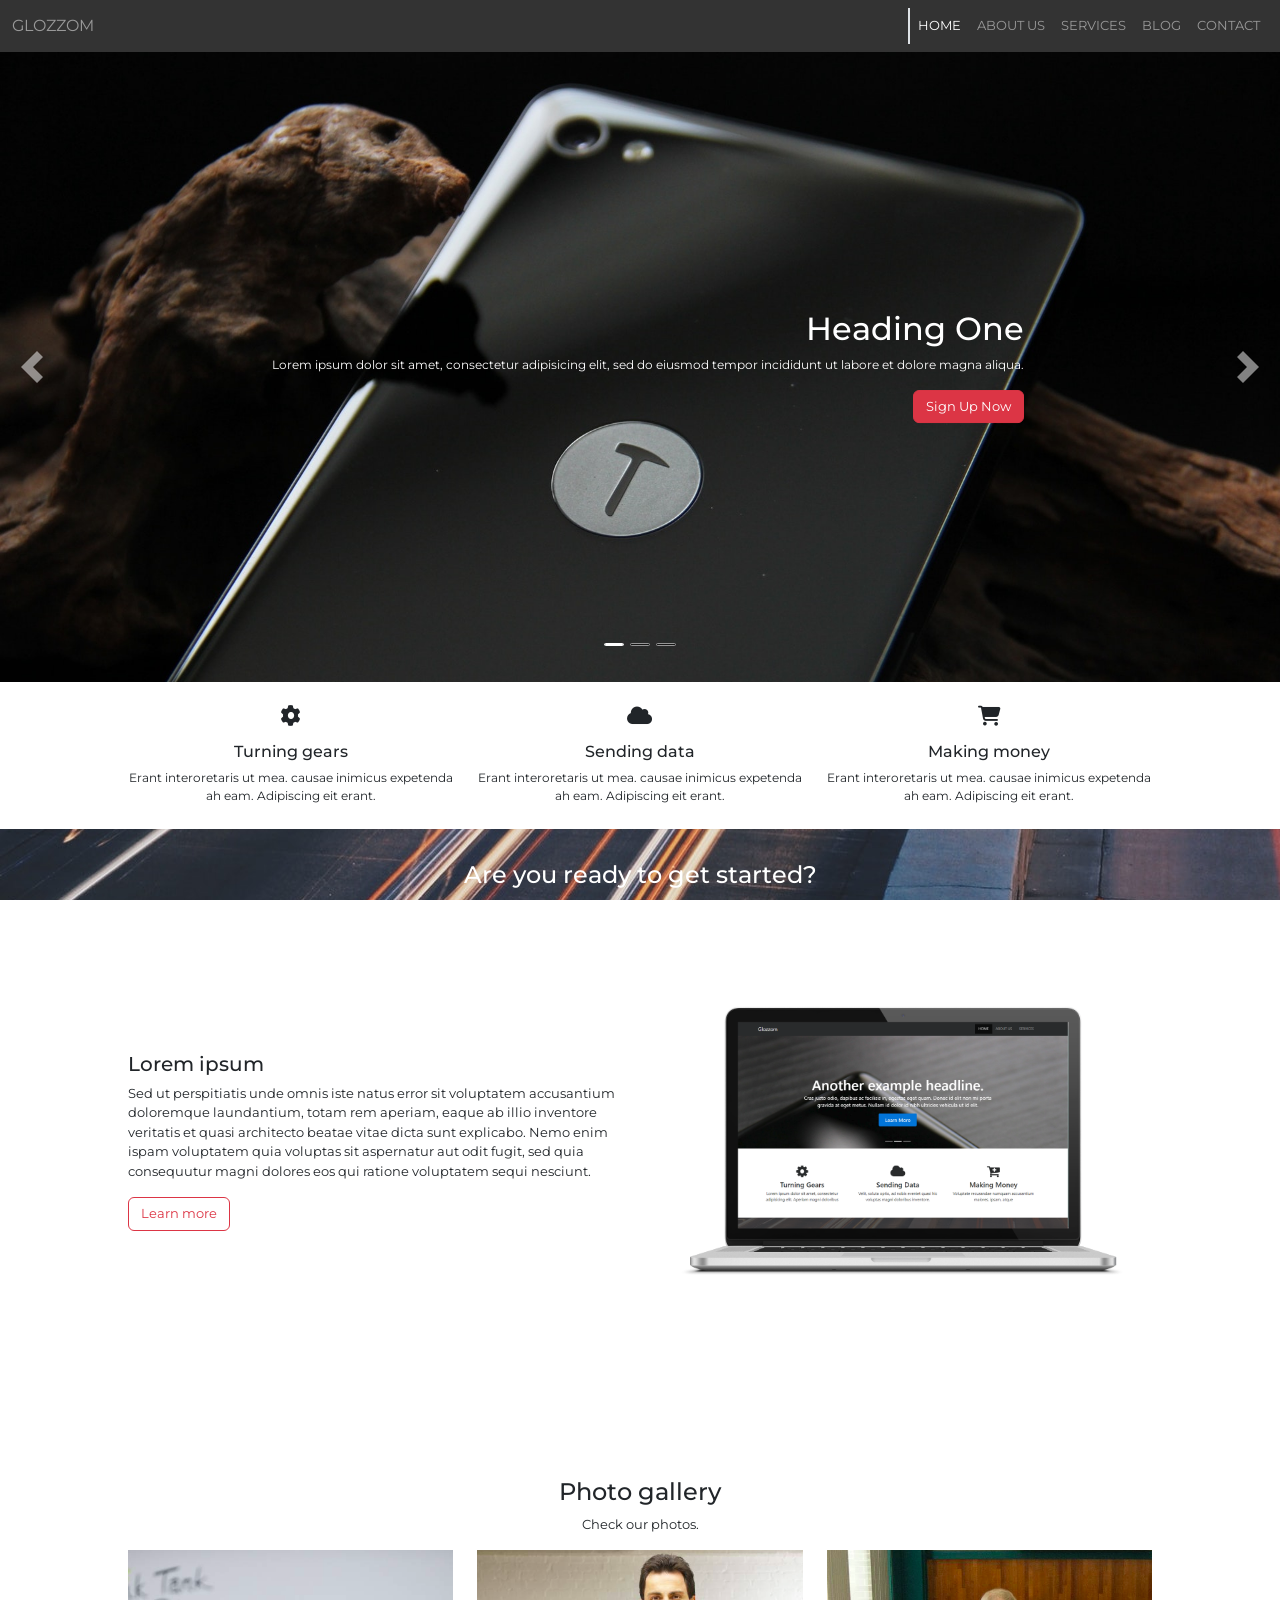
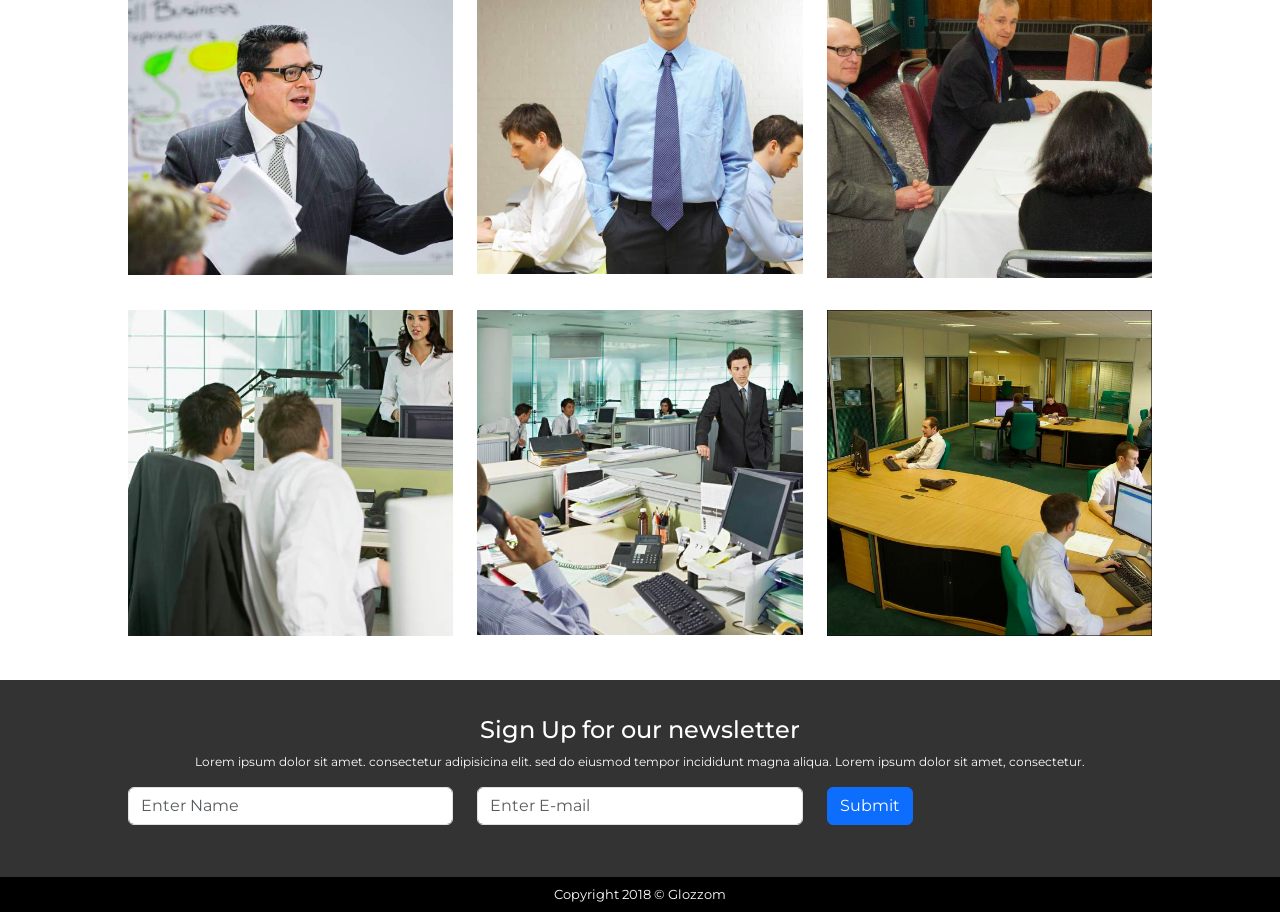
==== index.html @ c42b5f48 "Glozzom-website" ====
<!DOCTYPE html>
<html lang="en">
  <head>
    <meta charset="utf-8" />
    <meta
      name="viewport"
      content="width=device-width, initial-scale=1, shrink-to-fit=no"
    />
    <title>Homepage</title>
    <link rel="preconnect" href="https://fonts.googleapis.com" />
    <link rel="preconnect" href="https://fonts.gstatic.com" crossorigin />
    <link
      href="https://fonts.googleapis.com/css2?family=Montserrat:ital,wght@0,100..900;1,100..900&family=Roboto:ital,wght@0,100;0,300;0,400;0,500;0,700;0,900;1,100;1,300;1,400;1,500;1,700;1,900&display=swap"
      rel="stylesheet"
    />
    <link
      href="https://cdn.jsdelivr.net/npm/bootstrap@5.3.3/dist/css/bootstrap.min.css"
      rel="stylesheet"
      integrity="sha384-QWTKZyjpPEjISv5WaRU9OFeRpok6YctnYmDr5pNlyT2bRjXh0JMhjY6hW+ALEwIH"
      crossorigin="anonymous"
    />
    <link
      rel="stylesheet"
      href="https://cdnjs.cloudflare.com/ajax/libs/font-awesome/6.1.1/css/all.min.css"
      integrity="sha512-KfkfwYDsLkIlwQp6LFnl8zNdLGxu9YAA1QvwINks4PhcElQSvqcyVLLD9aMhXd13uQjoXtEKNosOWaZqXgel0g=="
      crossorigin="anonymous"
      referrerpolicy="no-referrer"
    />
    <link rel="stylesheet" href="./style.css" />
  </head>
  <body>
    <!-- Navbar -->

    <nav class="navbar navbar-expand-md bg-custom">
      <div class="container-fluid">
        <a
          class="navbar-brand font-size-logo text-decoration-none text-uppercase text-white-50"
          href="index.html"
          >Glozzom</a
        >
        <button
          class="navbar-toggler border-0"
          type="button"
          data-bs-toggle="collapse"
          data-bs-target="#navbarNav"
          aria-controls="navbarNav"
          aria-expanded="false"
          aria-label="Toggle navigation"
        >
          <span class="navbar-toggler-icon"></span>
        </button>
        <div
          class="collapse navbar-collapse justify-content-end"
          id="navbarNav"
        >
          <ul class="navbar-nav text-uppercase fontsize-small">
            <li class="nav-item">
              <a
                class="nav-link text-white border-start border-2 ps-2"
                aria-current="page"
                href="index.html"
                >Home</a
              >
            </li>
            <li class="nav-item">
              <a class="nav-link text-white-50" href="about-us.html"
                >About us</a
              >
            </li>
            <li class="nav-item">
              <a class="nav-link text-white-50" href="services.html">Services</a>
            </li>
            <li class="nav-item">
              <a class="nav-link text-white-50" href="blog.html">Blog</a>
            </li>
            <li class="nav-item">
              <a class="nav-link text-white-50" href="contact.html">Contact</a>
            </li>
          </ul>
        </div>
      </div>
    </nav>

    <!-- Carosel -->

    <div id="carouselExampleCaptions" class="carousel slide">
      <div class="carousel-indicators">
        <button
          type="button"
          data-bs-target="#carouselExampleCaptions"
          data-bs-slide-to="0"
          class="active"
          aria-current="true"
          aria-label="Slide 1"
        ></button>
        <button
          type="button"
          data-bs-target="#carouselExampleCaptions"
          data-bs-slide-to="1"
          aria-label="Slide 2"
        ></button>
        <button
          type="button"
          data-bs-target="#carouselExampleCaptions"
          data-bs-slide-to="2"
          aria-label="Slide 3"
        ></button>
      </div>
      <div class="carousel-inner">
        <div class="carousel-item active">
          <img src="Images/image1.jpg" class="d-block w-100" alt="main image" />
          <div
            class="carousel-caption carousel-caption-right w-60 d-none d-md-block"
          >
            <h1 class="h2">Heading One</h1>
            <p class="fontsize-smallest">
              Lorem ipsum dolor sit amet, consectetur adipisicing elit, sed do
              eiusmod tempor incididunt ut labore et dolore magna aliqua.
            </p>
            <button
              type="button"
              class="btn btn-danger fontsize-small text-capitalize"
            >
              Sign up now
            </button>
          </div>
        </div>
        <div class="carousel-item">
          <img
            src="Images/image2.jpg"
            class="d-block w-100"
            alt="secondary image"
          />
          <div class="carousel-caption w-60 d-none d-md-block">
            <h5 class="h2">Heading Two</h5>
            <p class="fontsize-smallest">
              Lorem ipsum dolor sit amet, consectetur adipisicing elit, sed do
              eiusmod tempor incididunt ut labore et dolore magna aliqua.
            </p>
            <button
              type="button"
              class="btn btn-primary fontsize-small text-capitalize"
            >
              Learn more
            </button>
          </div>
        </div>
        <div class="carousel-item">
          <img
            src="Images/image3.jpg"
            class="d-block w-100"
            alt="third image"
          />
          <div class="carousel-caption w-60 d-none d-md-block">
            <h5 class="h2">Heading Three</h5>
            <p class="fontsize-smallest">
              Lorem ipsum dolor sit amet, consectetur adipisicing elit, sed do
              eiusmod tempor incididunt ut labore et dolore magna aliqua.
            </p>
            <button
              type="button"
              class="btn btn-success fontsize-small text-capitalize"
            >
              Learn more
            </button>
          </div>
        </div>
      </div>
      <button
        class="carousel-control-prev"
        type="button"
        data-bs-target="#carouselExampleCaptions"
        data-bs-slide="prev"
      >
        <span class="carousel-control-prev-icon" aria-hidden="true"></span>
        <span class="visually-hidden">Previous</span>
      </button>
      <button
        class="carousel-control-next"
        type="button"
        data-bs-target="#carouselExampleCaptions"
        data-bs-slide="next"
      >
        <span class="carousel-control-next-icon" aria-hidden="true"></span>
        <span class="visually-hidden">Next</span>
      </button>
    </div>

    <!-- Three-cards-section -->

    <section class="three-cards-section">
      <div class="container-custom my-4">
        <div class="row justify-content-center">
          <div class="col-12 col-md-4">
            <div class="card text-center border-0">
              <i class="fa-solid fa-gear fs-5"></i>
              <h5 class="card-title h6 mt-3">Turning gears</h5>
              <p class="card-text fontsize-smallest mb-3 mb-md-0">
                Erant interoretaris ut mea. causae inimicus expetenda ah eam.
                Adipiscing eit erant.
              </p>
            </div>
          </div>
          <div class="col-12 col-md-4">
            <div class="card text-center border-0">
              <i class="fa-solid fa-cloud fs-5"></i>
              <h5 class="card-title h6 mt-3">Sending data</h5>
              <p class="card-text fontsize-smallest mb-3 mb-md-0">
                Erant interoretaris ut mea. causae inimicus expetenda ah eam.
                Adipiscing eit erant.
              </p>
            </div>
          </div>
          <div class="col-12 col-md-4">
            <div class="card text-center border-0">
              <i class="fa-solid fa-cart-shopping fs-5"></i>
              <h5 class="card-title h6 mt-3">Making money</h5>
              <p class="card-text fontsize-smallest">
                Erant interoretaris ut mea. causae inimicus expetenda ah eam.
                Adipiscing eit erant.
              </p>
            </div>
          </div>
        </div>
      </div>
    </section>

    <!-- Second-section -->

    <section class="second-section">
      <div class="container py-4">
        <div class="row py-2">
          <div class="col-12">
            <h4 class="text-center text-white">
              Are you ready to get started?
            </h4>
          </div>
          <div class="col-12">
            <p class="text-center fontsize-small text-white mb-0">
              Lorem ipsum dolor sit amet, consectetur adicipicing elit sed do
              eismod tempor indicididunt ut labore et dolore magna aliqua.
            </p>
          </div>
        </div>
      </div>
    </section>

    <!-- Third-section -->

    <section class="third-section">
      <div class="container-custom">
        <div class="row align-items-center mt-4">
          <div class="col-12 col-md-6">
            <div class="text-body py-0 py-md-0 py-lg-4">
              <h5>Lorem ipsum</h5>
              <p class="fontsize-small">
                Sed ut perspitiatis unde omnis iste natus error sit voluptatem
                accusantium doloremque laundantium, totam rem aperiam, eaque ab
                illio inventore veritatis et quasi architecto beatae vitae dicta
                sunt explicabo. Nemo enim ispam voluptatem quia voluptas sit
                aspernatur aut odit fugit, sed quia consequutur magni dolores
                eos qui ratione voluptatem sequi nesciunt.
              </p>
              <button
                type="button"
                class="btn btn-outline-danger fontsize-small"
              >
                Learn more
              </button>
            </div>
          </div>
          <div class="col-12 col-md-6">
            <img
              src="./Images/laptop.png"
              alt="Laptop image"
              class="w-100 laptop-img"
            />
          </div>
        </div>
      </div>
    </section>

    <!-- Play-icon-section -->

    <section class="play-icon-section">
      <div class="container py-4">
        <div class="row">
          <div class="col-12 text-center">
            <!-- Button trigger modal -->
            <div
              class="play-button"
              data-bs-toggle="modal"
              data-bs-target="#exampleModal"
            >
              <i class="fa-solid fa-play text-white fs-4"></i>
            </div>

            <!-- Modal -->
            <div
              class="modal fade"
              id="exampleModal"
              tabindex="-1"
              aria-labelledby="exampleModalLabel"
              aria-hidden="true"
            >
              <div class="modal-dialog">
                <div class="modal-content">
                  <div class="modal-header">
                    <div class="modal-no-title" id="exampleModalLabel"></div>
                    <button
                      type="button"
                      class="btn-close"
                      data-bs-dismiss="modal"
                      aria-label="Close"
                    ></button>
                  </div>
                  <div class="modal-body">
                    <div class="ratio ratio-16x9">
                      <iframe
                        src="https://www.youtube.com/embed/pWOv9xcoMeY?si=JChRxRKQZ-BDl2a8"
                        title="YouTube video player"
                        frameborder="0"
                        allow="accelerometer; autoplay; clipboard-write; encrypted-media; gyroscope; picture-in-picture; web-share"
                        referrerpolicy="strict-origin-when-cross-origin"
                        allowfullscreen
                      ></iframe>
                    </div>
                  </div>
                </div>
              </div>
            </div>
          </div>
          <div class="col-12 text-center">
            <h4 class="text-white mt-3 mb-0">See what we do</h4>
          </div>
        </div>
      </div>
    </section>

    <!-- Gallery-section -->

    <section class="gallery">
      <div class="container-custom py-2">
        <div class="col-12 text-center">
          <h4>Photo gallery</h4>
          <p class="fontsize-small mb-0">Check our photos.</p>
        </div>
        <div class="row">
          <div class="col-12 col-md-4 py-3">
            <img
              src="./Images/1.png"
              alt="Image 1"
              class="img-fluid"
              data-bs-toggle="modal"
              data-bs-target="#image1modal"
            />
            <div
              class="modal fade"
              id="image1modal"
              tabindex="-1"
              aria-hidden="true"
            >
              <div class="modal-dialog">
                <div class="modal-content">
                  <div class="modal-body">
                    <img
                      id="modalImage"
                      src="./Images/1.png"
                      alt="Image"
                      class="img-fluid w-100"
                    />
                  </div>
                </div>
              </div>
            </div>
          </div>

          <div class="col-12 col-md-4 py-3">
            <img
              src="./Images/2.png"
              alt="Image 2"
              class="img-fluid"
              data-bs-toggle="modal"
              data-bs-target="#image2modal"
            />
            <div
              class="modal fade"
              id="image2modal"
              tabindex="-1"
              aria-hidden="true"
            >
              <div class="modal-dialog">
                <div class="modal-content">
                  <div class="modal-body">
                    <img
                      id="modalImage"
                      src="./Images/2.png"
                      alt="Image"
                      class="img-fluid w-100"
                    />
                  </div>
                </div>
              </div>
            </div>
          </div>

          <div class="col-12 col-md-4 py-3">
            <img
              src="./Images/3.png"
              alt="Image 3"
              class="img-fluid"
              data-bs-toggle="modal"
              data-bs-target="#image3modal"
            />
            <div
              class="modal fade"
              id="image3modal"
              tabindex="-1"
              aria-hidden="true"
            >
              <div class="modal-dialog">
                <div class="modal-content">
                  <div class="modal-body">
                    <img
                      id="modalImage"
                      src="./Images/3.png"
                      alt="Image"
                      class="img-fluid w-100"
                    />
                  </div>
                </div>
              </div>
            </div>
          </div>
        </div>
        <div class="row">
          <div class="col-12 col-md-4 py-3">
            <img
              src="./Images/4.png"
              alt="Image 4"
              class="img-fluid"
              data-bs-toggle="modal"
              data-bs-target="#image4modal"
            />
            <div
              class="modal fade"
              id="image4modal"
              tabindex="-1"
              aria-hidden="true"
            >
              <div class="modal-dialog">
                <div class="modal-content">
                  <div class="modal-body">
                    <img
                      id="modalImage"
                      src="./Images/4.png"
                      alt="Image"
                      class="img-fluid w-100"
                    />
                  </div>
                </div>
              </div>
            </div>
          </div>

          <div class="col-12 col-md-4 py-3">
            <img
              src="./Images/5.png"
              alt="Image 5"
              class="img-fluid"
              data-bs-toggle="modal"
              data-bs-target="#image5modal"
            />
            <div
              class="modal fade"
              id="image5modal"
              tabindex="-1"
              aria-hidden="true"
            >
              <div class="modal-dialog">
                <div class="modal-content">
                  <div class="modal-body">
                    <img
                      id="modalImage"
                      src="./Images/5.png"
                      alt="Image"
                      class="img-fluid w-100"
                    />
                  </div>
                </div>
              </div>
            </div>
          </div>

          <div class="col-12 col-md-4 py-3">
            <img
              src="./Images/6.png"
              alt="Image 6"
              class="img-fluid"
              data-bs-toggle="modal"
              data-bs-target="#image6modal"
            />
            <div
              class="modal fade"
              id="image6modal"
              tabindex="-1"
              aria-hidden="true"
            >
              <div class="modal-dialog">
                <div class="modal-content">
                  <div class="modal-body">
                    <img
                      id="modalImage"
                      src="./Images/6.png"
                      alt="Image"
                      class="img-fluid w-100"
                    />
                  </div>
                </div>
              </div>
            </div>
          </div>
        </div>
      </div>
    </section>

    <!-- Form section -->

    <section class="form-section bg-custom py-3">
      <div class="container-custom">
        <div class="row">
          <div class="col-12 text-center text-white">
            <h4>Sign Up for our newsletter</h4>
            <p class="fontsize-smallest mb-0">
              Lorem ipsum dolor sit amet. consectetur adipisicina elit. sed do
              eiusmod tempor incididunt magna aliqua. Lorem ipsum dolor sit
              amet, consectetur.
            </p>
          </div>
        </div>
        <form class="row g-4 pt-3">
          <div class="col-12 col-md-4">
            <input
              type="text"
              class="form-control input-custom"
              id="exampleFormControlInput1"
              placeholder="Enter Name"
            />
          </div>
          <div class="col-12 col-md-4">
            <input
              type="email"
              class="form-control input-custom"
              id="exampleFormControlInput1"
              placeholder="Enter E-mail"
            />
          </div>
          <div class="col-12 col-md-4">
            <button type="submit" class="btn btn-primary mb-3 input-custom">
              Submit
            </button>
          </div>
        </form>
      </div>
    </section>

    <!-- Footer -->

    <footer class="py-2 bg-black">
      <div class="col-12">
        <p class="text-white fontsize-small text-center mb-0">
          Copyright 2018 &copy; Glozzom
        </p>
      </div>
    </footer>

    <script
      src="https://cdn.jsdelivr.net/npm/bootstrap@5.3.3/dist/js/bootstrap.bundle.min.js"
      integrity="sha384-YvpcrYf0tY3lHB60NNkmXc5s9fDVZLESaAA55NDzOxhy9GkcIdslK1eN7N6jIeHz"
      crossorigin="anonymous"
    ></script>
  </body>
</html>
---- style.css ----
body {
  font-family: "Montserrat", "Roboto", sans-serif !important;
}

/* General styles */

.fontsize-smallest {
  font-size: 12px;
}

.fontsize-small {
  font-size: 13px;
}

.w-60 {
  width: 60%;
}

.bg-custom {
  background-color: #333333;
}

.bg-black {
  background-color: #000000;
}

.bg-red {
  background-color: #fe0100;
}

.bg-blue {
  background-color: #334fff;
}

.bg-red-button {
  background-color: #d9534f;
}

.bg-collapse {
  background-color: #212121;
}

.container-custom {
  width: 80%;
  margin-inline: auto;
  margin-block: 20px;
}

.container-custom-70 {
  width: 70%;
  margin-inline: auto;
}

/* Navbar styles */

.font-size-logo {
  font-size: 16px;
}

.navbar-toggler-icon {
  background-image: url("data:image/svg+xml,%3csvg xmlns='http://www.w3.org/2000/svg' viewBox='0 0 30 30'%3e%3cpath stroke='white' stroke-linecap='round' stroke-miterlimit='10' stroke-width='3' d='M4 7h22M4 15h22M4 23h22'/%3e%3c/svg%3e");
  font-size: 13px;
}

.nav-link:hover {
  color: white !important;
}

/* Carousel styles */

.carousel-inner img {
  height: 70vh;
  object-fit: cover;
  object-position: center top;
}

.carousel-caption {
  top: 50%;
  left: 50%;
  bottom: auto;
  transform: translate(-50%, -50%);
}

.carousel-caption-right {
  right: 10%;
  text-align: right;
}

.carousel-control-next-icon {
  background-image: url("data:image/svg+xml;charset=utf8,%3Csvg xmlns='http://www.w3.org/2000/svg' fill='white' viewBox='0 0 8 8'%3E%3Cpath d='M2.75 0l-1.5 1.5 2.5 2.5-2.5 2.5 1.5 1.5 4-4-4-4z'/%3E%3C/svg%3E");
}

.carousel-control-prev-icon {
  background-image: url("data:image/svg+xml;charset=utf8,%3Csvg xmlns='http://www.w3.org/2000/svg' fill='white' viewBox='0 0 8 8'%3E%3Cpath d='M5.25 0l-4 4 4 4 1.5-1.5-2.5-2.5 2.5-2.5-1.5-1.5z'/%3E%3C/svg%3E");
}

.carousel-indicators [data-bs-target] {
  width: 18px;
  height: 1px;
  background-color: #000000;
  border: 1px solid #ffffff;
  border-radius: 5px;
  margin-bottom: 20px;
}

.carousel-indicators .active {
  background-color: #fff;
}

/* Second-section */

.second-section {
  background-image: url("./Images/lights.jpg");
  background-attachment: fixed;
}

/* Play-icon-section */

.play-icon-section {
  background: linear-gradient(rgba(0, 0, 0, 0.7), rgba(0, 0, 0, 0.7)),
    url("./Images/media.jpg");

  background-attachment: fixed;
  background-size: cover;
}

.play-button {
  cursor: pointer;
}

.btn-close {
  font-size: 10px;
}

/* About-us page styles */

/* Banner */

.banner {
  background-image: url("./Images/image1.jpg");
  height: 50vh;
  background-size: cover;
  background-position: top center;
  background-attachment: fixed;
}

/* Circled-img-section */

.circle-img-section {
  position: relative;
  z-index: 1;
}

.circle-img-wrapper {
  position: absolute;
  top: -10px;
  left: 50%;
  right: 0;
  transform: translateY(-20%);
  z-index: 2;
}

.circle-img {
  width: 350px;
  height: 350px;
  border-radius: 50%;
  overflow: hidden;
  box-shadow: 0 4px 8px rgba(0, 0, 0, 0.1);
}

.circle-img img {
  width: 100%;
  height: 100%;
  object-fit: cover;
}

/* Red cards-section */

.red-cards-section .card {
  border-radius: 3px;
}

.red-cards-section .card i {
  color: #fff;
  font-size: 25px;
}

/* Testimonials section */

.carousel-control-next,
.carousel-control-prev {
  width: 5%;
}

.fa-left-long,
.fa-right-long {
  font-size: 20px;
}

/* Services page styles */

.services-cards .card {
  border-radius: 3px;
}

.services-cards .card-header {
  background-color: #f5f5f5;
}

.services-cards .card-header,
.services-cards .card-title {
  font-size: 15px;
}

.services-cards .check-card {
  border-radius: 0;
}

.questions-section .card {
  border-radius: 3px;
}

/* Blog-section styles */

.blog-cards .card-body {
  padding: 5px;
}

.blog-cards .card {
  border-radius: 3px;
}

/* Contact page styles */

.form-section .card {
  border-radius: 3px;
}

.img-person {
  width: 130px;
  height: 130px;
  border-radius: 50%;
}

input:focus,
textarea:focus {
  outline: none; 
  box-shadow: 0 0 5px rgba(100, 172, 250, 0.5) !important; 
  border: 1px solid rgb(117, 172, 222) !important; 
}

/* Responsive styles */

/* Tablet */

@media (max-width: 768px) {
  .container-custom {
    width: 90%;
    margin-block: 10px;
  }

  .banner {
    background-position: left;
  }

  .container-custom-70 {
    width: 90%;
  }

  .circle-img-wrapper {
    top: -10px;
    right: 40%;
    transform: translate(50%, -20%);
  }
  .circle-img {
    width: 300px;
    height: 300px;
  }

  .questions-section .container-custom {
    width: 70%;
  }
}

/* Mobile */

@media (max-width: 567px) {
  .second-section h2 {
    font-size: 20px;
  }

  .second-section p {
    font-size: 10px;
  }

  .container-custom {
    width: 90%;
  }

  .third-section .text-body p {
    margin-bottom: 10px;
  }

  .banner {
    background-position: left;
  }

  .container-custom-70 {
    width: 90%;
  }

  .circle-img-wrapper {
    display: none;
  }

  .red-cards-section .card {
    margin-top: 20px;
  }

  .carousel-control-next,
  .carousel-control-prev {
    width: 10%;
  }
}
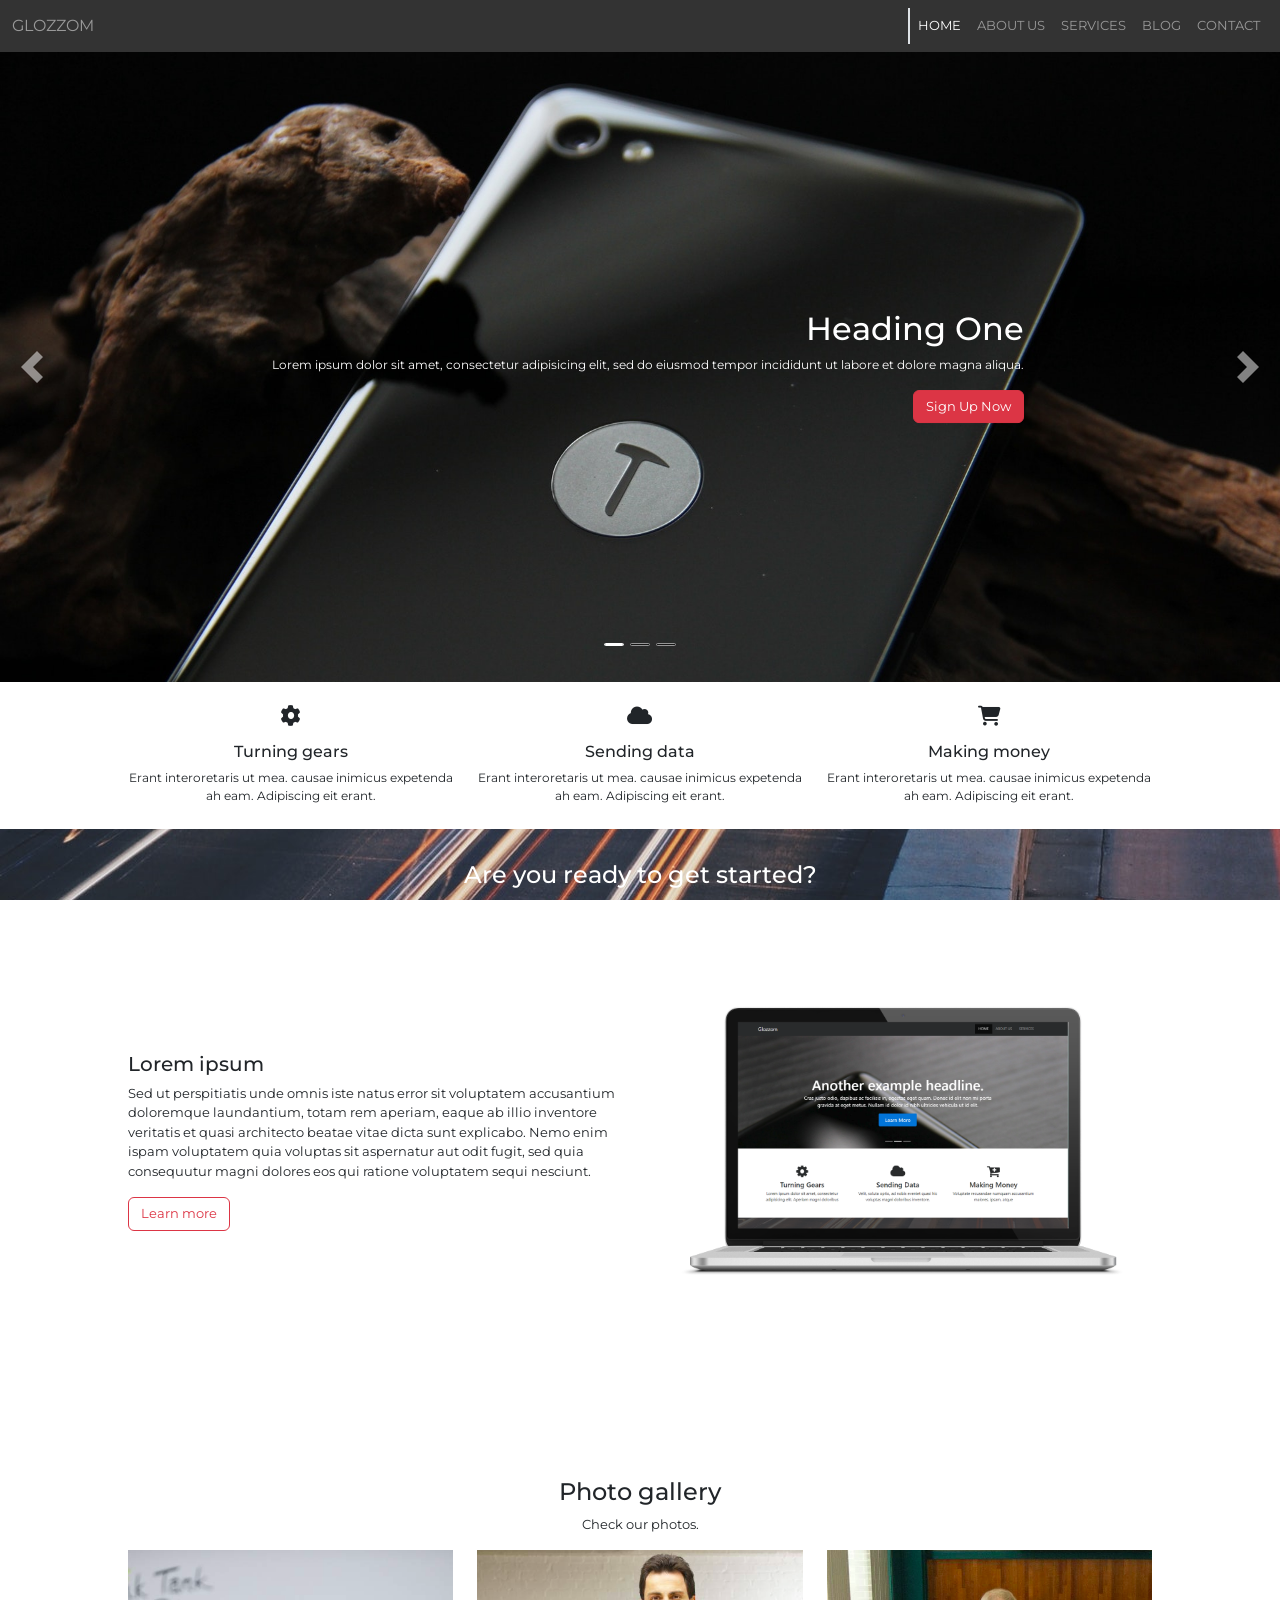
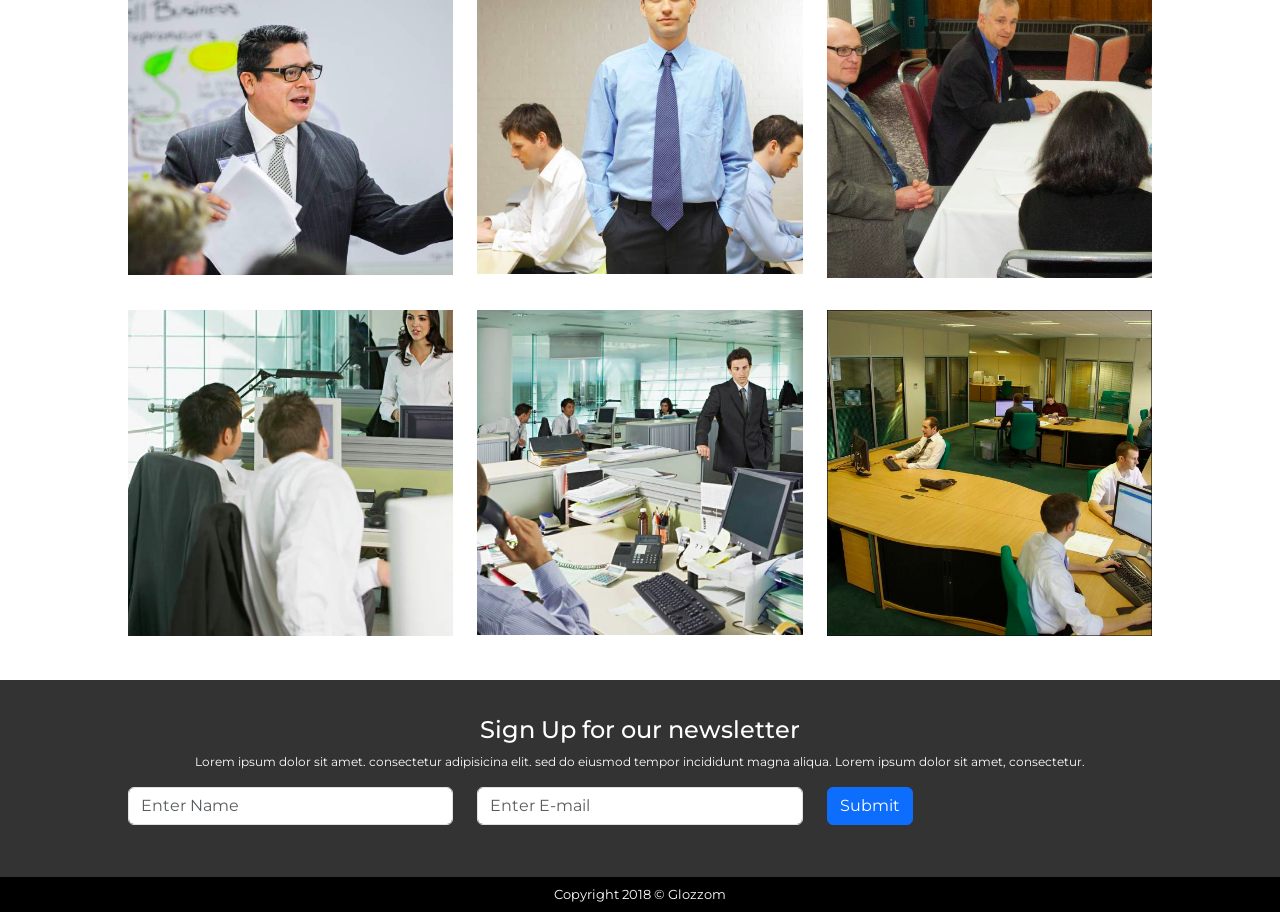
==== commit e39a1f30: "Modal positioned in the center of the screen" ====
--- a/index.html
+++ b/index.html
@@ -294,41 +294,6 @@
             >
               <i class="fa-solid fa-play text-white fs-4"></i>
             </div>
-
-            <!-- Modal -->
-            <div
-              class="modal fade"
-              id="exampleModal"
-              tabindex="-1"
-              aria-labelledby="exampleModalLabel"
-              aria-hidden="true"
-            >
-              <div class="modal-dialog">
-                <div class="modal-content">
-                  <div class="modal-header">
-                    <div class="modal-no-title" id="exampleModalLabel"></div>
-                    <button
-                      type="button"
-                      class="btn-close"
-                      data-bs-dismiss="modal"
-                      aria-label="Close"
-                    ></button>
-                  </div>
-                  <div class="modal-body">
-                    <div class="ratio ratio-16x9">
-                      <iframe
-                        src="https://www.youtube.com/embed/pWOv9xcoMeY?si=JChRxRKQZ-BDl2a8"
-                        title="YouTube video player"
-                        frameborder="0"
-                        allow="accelerometer; autoplay; clipboard-write; encrypted-media; gyroscope; picture-in-picture; web-share"
-                        referrerpolicy="strict-origin-when-cross-origin"
-                        allowfullscreen
-                      ></iframe>
-                    </div>
-                  </div>
-                </div>
-              </div>
-            </div>
           </div>
           <div class="col-12 text-center">
             <h4 class="text-white mt-3 mb-0">See what we do</h4>
@@ -574,6 +539,41 @@
       </div>
     </footer>
 
+    <!-- Video modal (at end of body so it centers in the viewport on all viewports) -->
+    <div
+      class="modal fade"
+      id="exampleModal"
+      tabindex="-1"
+      aria-labelledby="exampleModalLabel"
+      aria-hidden="true"
+    >
+      <div class="modal-dialog modal-dialog-centered modal-lg" role="document">
+        <div class="modal-content">
+          <div class="modal-header">
+            <div class="modal-no-title" id="exampleModalLabel"></div>
+            <button
+              type="button"
+              class="btn-close"
+              data-bs-dismiss="modal"
+              aria-label="Close"
+            ></button>
+          </div>
+          <div class="modal-body">
+            <div class="ratio ratio-16x9">
+              <iframe
+                src="https://www.youtube.com/embed/pWOv9xcoMeY?si=JChRxRKQZ-BDl2a8"
+                title="YouTube video player"
+                frameborder="0"
+                allow="accelerometer; autoplay; clipboard-write; encrypted-media; gyroscope; picture-in-picture; web-share"
+                referrerpolicy="strict-origin-when-cross-origin"
+                allowfullscreen
+              ></iframe>
+            </div>
+          </div>
+        </div>
+      </div>
+    </div>
+
     <script
       src="https://cdn.jsdelivr.net/npm/bootstrap@5.3.3/dist/js/bootstrap.bundle.min.js"
       integrity="sha384-YvpcrYf0tY3lHB60NNkmXc5s9fDVZLESaAA55NDzOxhy9GkcIdslK1eN7N6jIeHz"
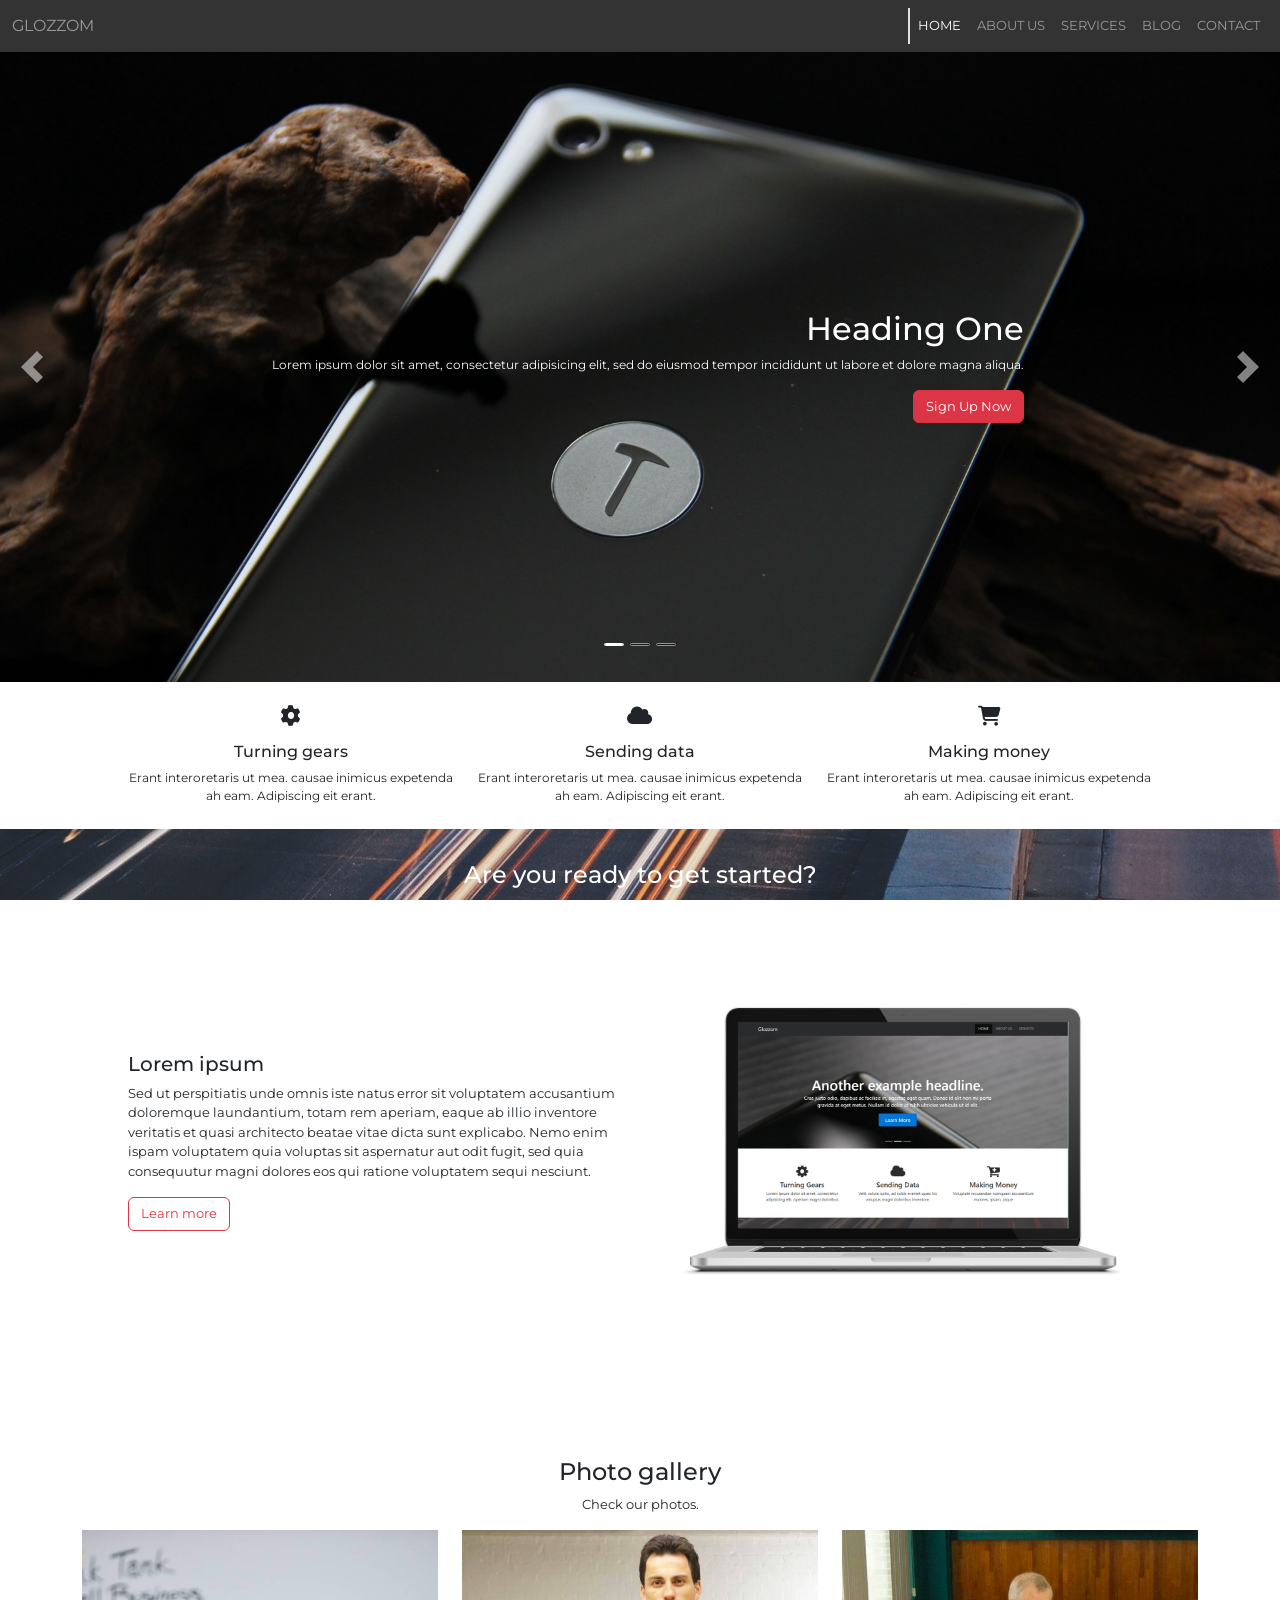
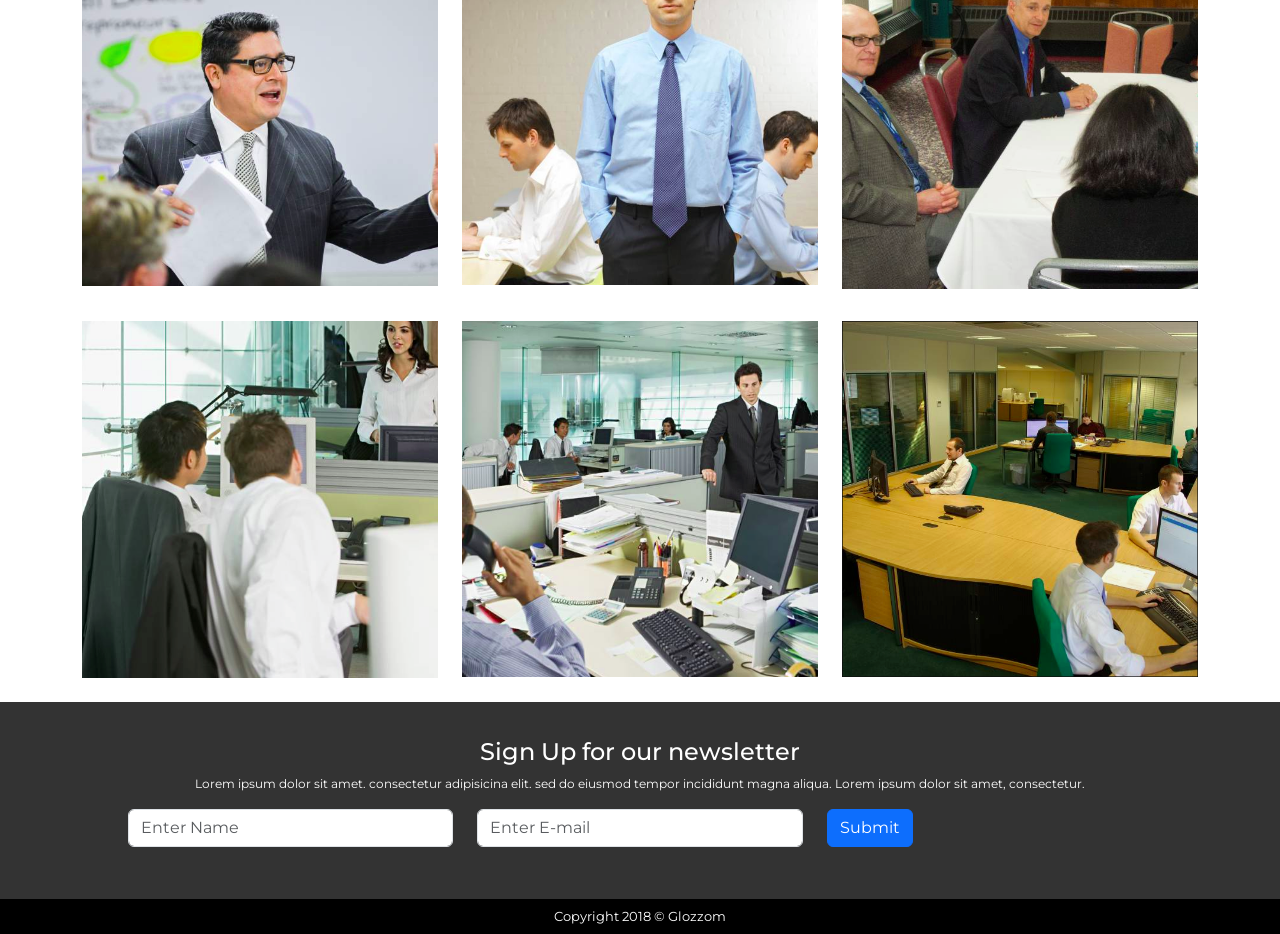
==== commit e107c9ae: "Centered modal for photo gallery images" ====
--- a/index.html
+++ b/index.html
@@ -305,185 +305,73 @@
     <!-- Gallery-section -->
 
     <section class="gallery">
-      <div class="container-custom py-2">
-        <div class="col-12 text-center">
-          <h4>Photo gallery</h4>
-          <p class="fontsize-small mb-0">Check our photos.</p>
-        </div>
-        <div class="row">
-          <div class="col-12 col-md-4 py-3">
+      <div class="container py-2 gallery-inner">
+        <div class="row justify-content-center">
+          <div class="col-12 text-center">
+            <h4>Photo gallery</h4>
+            <p class="fontsize-small mb-0">Check our photos.</p>
+          </div>
+        </div>
+        <div class="row justify-content-center">
+          <div class="col-12 col-md-4 py-3 text-center">
             <img
               src="./Images/1.png"
               alt="Image 1"
-              class="img-fluid"
+              class="img-fluid mx-auto d-block gallery-thumb"
               data-bs-toggle="modal"
               data-bs-target="#image1modal"
             />
-            <div
-              class="modal fade"
-              id="image1modal"
-              tabindex="-1"
-              aria-hidden="true"
-            >
-              <div class="modal-dialog">
-                <div class="modal-content">
-                  <div class="modal-body">
-                    <img
-                      id="modalImage"
-                      src="./Images/1.png"
-                      alt="Image"
-                      class="img-fluid w-100"
-                    />
-                  </div>
-                </div>
-              </div>
-            </div>
-          </div>
-
-          <div class="col-12 col-md-4 py-3">
+          </div>
+
+          <div class="col-12 col-md-4 py-3 text-center">
             <img
               src="./Images/2.png"
               alt="Image 2"
-              class="img-fluid"
+              class="img-fluid mx-auto d-block gallery-thumb"
               data-bs-toggle="modal"
               data-bs-target="#image2modal"
             />
-            <div
-              class="modal fade"
-              id="image2modal"
-              tabindex="-1"
-              aria-hidden="true"
-            >
-              <div class="modal-dialog">
-                <div class="modal-content">
-                  <div class="modal-body">
-                    <img
-                      id="modalImage"
-                      src="./Images/2.png"
-                      alt="Image"
-                      class="img-fluid w-100"
-                    />
-                  </div>
-                </div>
-              </div>
-            </div>
-          </div>
-
-          <div class="col-12 col-md-4 py-3">
+          </div>
+
+          <div class="col-12 col-md-4 py-3 text-center">
             <img
               src="./Images/3.png"
               alt="Image 3"
-              class="img-fluid"
+              class="img-fluid mx-auto d-block gallery-thumb"
               data-bs-toggle="modal"
               data-bs-target="#image3modal"
             />
-            <div
-              class="modal fade"
-              id="image3modal"
-              tabindex="-1"
-              aria-hidden="true"
-            >
-              <div class="modal-dialog">
-                <div class="modal-content">
-                  <div class="modal-body">
-                    <img
-                      id="modalImage"
-                      src="./Images/3.png"
-                      alt="Image"
-                      class="img-fluid w-100"
-                    />
-                  </div>
-                </div>
-              </div>
-            </div>
-          </div>
-        </div>
-        <div class="row">
-          <div class="col-12 col-md-4 py-3">
+          </div>
+        </div>
+        <div class="row justify-content-center">
+          <div class="col-12 col-md-4 py-3 text-center">
             <img
               src="./Images/4.png"
               alt="Image 4"
-              class="img-fluid"
+              class="img-fluid mx-auto d-block gallery-thumb"
               data-bs-toggle="modal"
               data-bs-target="#image4modal"
             />
-            <div
-              class="modal fade"
-              id="image4modal"
-              tabindex="-1"
-              aria-hidden="true"
-            >
-              <div class="modal-dialog">
-                <div class="modal-content">
-                  <div class="modal-body">
-                    <img
-                      id="modalImage"
-                      src="./Images/4.png"
-                      alt="Image"
-                      class="img-fluid w-100"
-                    />
-                  </div>
-                </div>
-              </div>
-            </div>
-          </div>
-
-          <div class="col-12 col-md-4 py-3">
+          </div>
+
+          <div class="col-12 col-md-4 py-3 text-center">
             <img
               src="./Images/5.png"
               alt="Image 5"
-              class="img-fluid"
+              class="img-fluid mx-auto d-block gallery-thumb"
               data-bs-toggle="modal"
               data-bs-target="#image5modal"
             />
-            <div
-              class="modal fade"
-              id="image5modal"
-              tabindex="-1"
-              aria-hidden="true"
-            >
-              <div class="modal-dialog">
-                <div class="modal-content">
-                  <div class="modal-body">
-                    <img
-                      id="modalImage"
-                      src="./Images/5.png"
-                      alt="Image"
-                      class="img-fluid w-100"
-                    />
-                  </div>
-                </div>
-              </div>
-            </div>
-          </div>
-
-          <div class="col-12 col-md-4 py-3">
+          </div>
+
+          <div class="col-12 col-md-4 py-3 text-center">
             <img
               src="./Images/6.png"
               alt="Image 6"
-              class="img-fluid"
+              class="img-fluid mx-auto d-block gallery-thumb"
               data-bs-toggle="modal"
               data-bs-target="#image6modal"
             />
-            <div
-              class="modal fade"
-              id="image6modal"
-              tabindex="-1"
-              aria-hidden="true"
-            >
-              <div class="modal-dialog">
-                <div class="modal-content">
-                  <div class="modal-body">
-                    <img
-                      id="modalImage"
-                      src="./Images/6.png"
-                      alt="Image"
-                      class="img-fluid w-100"
-                    />
-                  </div>
-                </div>
-              </div>
-            </div>
           </div>
         </div>
       </div>
@@ -539,6 +427,116 @@
       </div>
     </footer>
 
+    <!-- Gallery image modals (end of body — centered in viewport on all devices) -->
+    <div
+      class="modal fade"
+      id="image1modal"
+      tabindex="-1"
+      aria-hidden="true"
+    >
+      <div class="modal-dialog modal-dialog-centered modal-gallery">
+        <div class="modal-content">
+          <div class="modal-body">
+            <img
+              src="./Images/1.png"
+              alt="Image 1"
+              class="img-fluid rounded gallery-modal-img"
+            />
+          </div>
+        </div>
+      </div>
+    </div>
+    <div
+      class="modal fade"
+      id="image2modal"
+      tabindex="-1"
+      aria-hidden="true"
+    >
+      <div class="modal-dialog modal-dialog-centered modal-gallery">
+        <div class="modal-content">
+          <div class="modal-body">
+            <img
+              src="./Images/2.png"
+              alt="Image 2"
+              class="img-fluid rounded gallery-modal-img"
+            />
+          </div>
+        </div>
+      </div>
+    </div>
+    <div
+      class="modal fade"
+      id="image3modal"
+      tabindex="-1"
+      aria-hidden="true"
+    >
+      <div class="modal-dialog modal-dialog-centered modal-gallery">
+        <div class="modal-content">
+          <div class="modal-body">
+            <img
+              src="./Images/3.png"
+              alt="Image 3"
+              class="img-fluid rounded gallery-modal-img"
+            />
+          </div>
+        </div>
+      </div>
+    </div>
+    <div
+      class="modal fade"
+      id="image4modal"
+      tabindex="-1"
+      aria-hidden="true"
+    >
+      <div class="modal-dialog modal-dialog-centered modal-gallery">
+        <div class="modal-content">
+          <div class="modal-body">
+            <img
+              src="./Images/4.png"
+              alt="Image 4"
+              class="img-fluid rounded gallery-modal-img"
+            />
+          </div>
+        </div>
+      </div>
+    </div>
+    <div
+      class="modal fade"
+      id="image5modal"
+      tabindex="-1"
+      aria-hidden="true"
+    >
+      <div class="modal-dialog modal-dialog-centered modal-gallery">
+        <div class="modal-content">
+          <div class="modal-body">
+            <img
+              src="./Images/5.png"
+              alt="Image 5"
+              class="img-fluid rounded gallery-modal-img"
+            />
+          </div>
+        </div>
+      </div>
+    </div>
+    <div
+      class="modal fade"
+      id="image6modal"
+      tabindex="-1"
+      aria-hidden="true"
+    >
+      <div class="modal-dialog modal-dialog-centered modal-gallery">
+        <div class="modal-content">
+          <div class="modal-body">
+            <img
+              src="./Images/6.png"
+              alt="Image 6"
+              class="img-fluid rounded gallery-modal-img"
+            />
+          </div>
+        </div>
+      </div>
+    </div>
+
     <!-- Video modal (at end of body so it centers in the viewport on all viewports) -->
     <div
       class="modal fade"
--- a/style.css
+++ b/style.css
@@ -128,6 +128,57 @@
   cursor: pointer;
 }
 
+/* Photo gallery — full-width section; Bootstrap .container centers the grid */
+.gallery {
+  width: 100%;
+}
+
+.gallery-thumb {
+  cursor: pointer;
+}
+
+/* Gallery lightbox — shrink-wraps to image width, fits in viewport, centered */
+.modal-dialog.modal-gallery {
+  width: fit-content;
+  width: -moz-fit-content;
+  max-width: min(96vw, calc(100dvw - 1rem));
+  max-height: calc(100vh - 1rem);
+  max-height: calc(100dvh - 1rem);
+  margin-left: auto;
+  margin-right: auto;
+}
+
+.modal-gallery .modal-content {
+  width: fit-content;
+  width: -moz-fit-content;
+  max-width: 100%;
+  max-height: calc(100vh - 1rem);
+  max-height: calc(100dvh - 1rem);
+  overflow: hidden;
+}
+
+.modal-gallery .modal-body {
+  display: flex;
+  align-items: center;
+  justify-content: center;
+  width: fit-content;
+  width: -moz-fit-content;
+  max-width: 100%;
+  padding: 0.25rem;
+  overflow: hidden;
+  min-height: 0;
+}
+
+.modal-gallery .gallery-modal-img {
+  display: block;
+  max-width: min(96vw, 100%);
+  max-height: calc(100vh - 2rem);
+  max-height: calc(100dvh - 2rem);
+  width: auto;
+  height: auto;
+  object-fit: contain;
+}
+
 .btn-close {
   font-size: 10px;
 }
